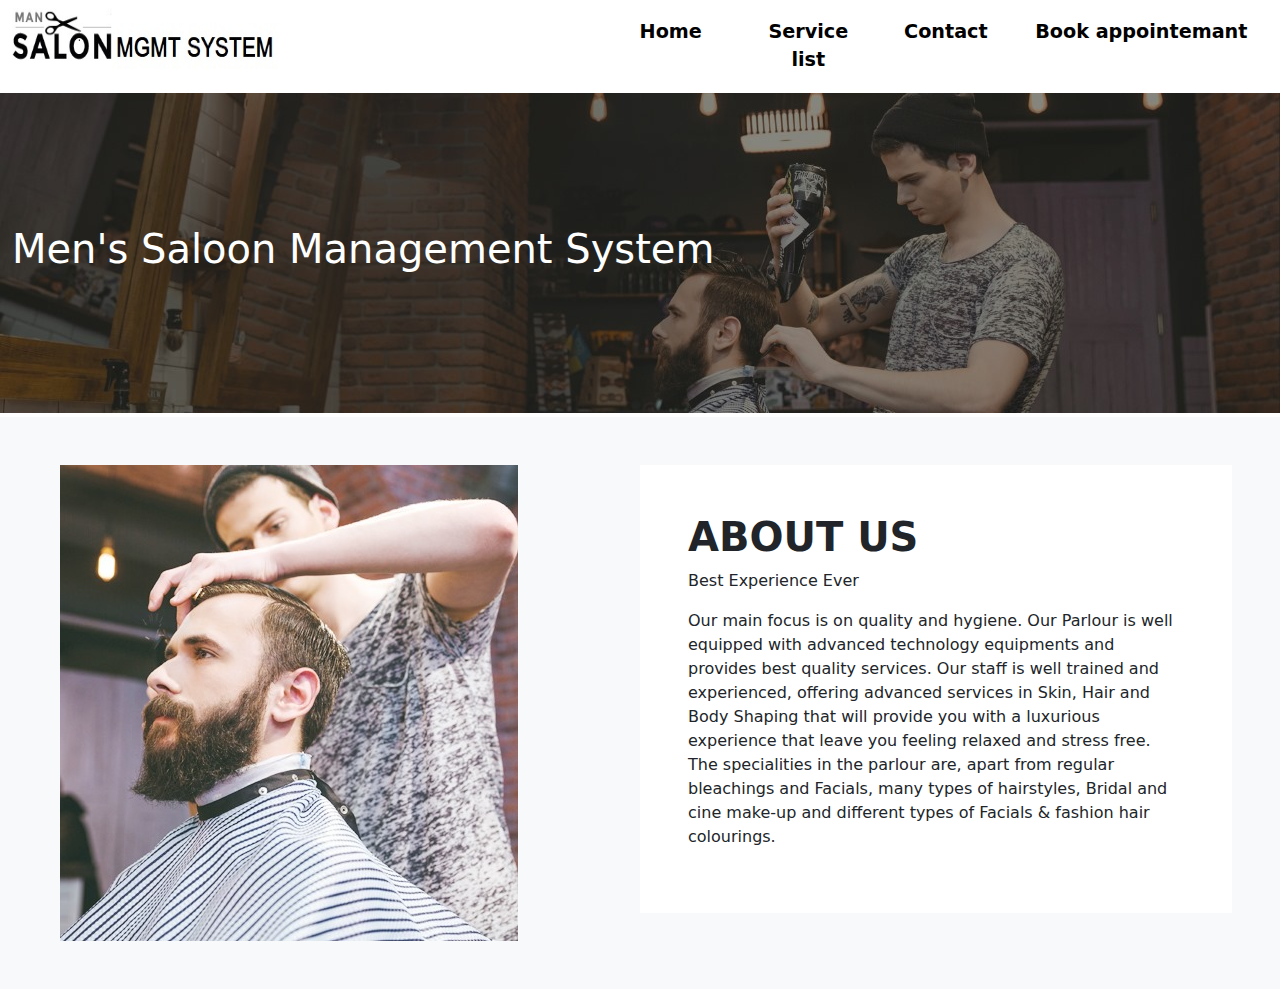
==== index.html @ 8c669050 "24-6-24" ====
<!DOCTYPE html>
<html lang="en">

<head>
    <title>Home</title>
    <meta charset="utf-8">
    <meta name="viewport" content="width=device-width, initial-scale=1">
    <link href="https://cdn.jsdelivr.net/npm/bootstrap@5.3.3/dist/css/bootstrap.min.css" rel="stylesheet">
    <script src="https://cdn.jsdelivr.net/npm/bootstrap@5.3.3/dist/js/bootstrap.bundle.min.js"></script>
    <link rel="stylesheet" href="home.css">
    <script src="https://ajax.googleapis.com/ajax/libs/jquery/3.7.1/jquery.min.js"></script>
    <link rel="stylesheet" href="https://cdn.jsdelivr.net/npm/bootstrap-icons@1.11.3/font/bootstrap-icons.min.css">
</head>

<body>
    <div class="custom-nav"></div>
    <div class="container-fluid">
        <div class="row">
            <div class="col-lg-12 align-items-center d-flex" id="section-1">
                <h1 id="header-h1">Men's Saloon Management System</h1>
            </div>
        </div>
        <div class="row bg-light mt-1 p-5">
            <div class="col-lg-6 ">
                <img src="about as.jpg">
            </div>
            <div class="bg-white col-lg-6 h-25 p-5 ">
                <h1 class="fw-bold">ABOUT US</h1>
                <p>Best Experience Ever</p>
                <p>
                    Our main focus is on quality and hygiene. Our Parlour is well equipped with advanced technology
                    equipments and provides best quality services. Our staff is well trained and experienced, offering
                    advanced services in Skin, Hair and Body Shaping that will provide you with a luxurious experience
                    that leave you feeling relaxed and stress free. The specialities in the parlour are, apart from
                    regular bleachings and Facials, many types of hairstyles, Bridal and cine make-up and different
                    types of Facials & fashion hair colourings.

                </p>
            </div>
        </div>
        <div class="footer"></div>
    </div>
</body>

</html>
<script>
    $(document).ready(function () {
        $(".custom-nav").load("nav.html")
    })
    $(document).ready(function(){
        $(".footer").load("footer.html")
    })
</script>
---- home.css ----
#section-1{
    background-image: url("hero.jpg");
    color: white;
    height: 25vw;
}
@media (max-width:428px)  and (max-height:926px){
    #section-1{
        background-size: 110vw 50vw;
        background-repeat: no-repeat;
        height: 50vw;
    }
    #header-h1{
        font-size: 5.5vw;
    }
    .col-lg-6>img{
        width: 90vw;
        margin-left: -0.9vw;
    }
}
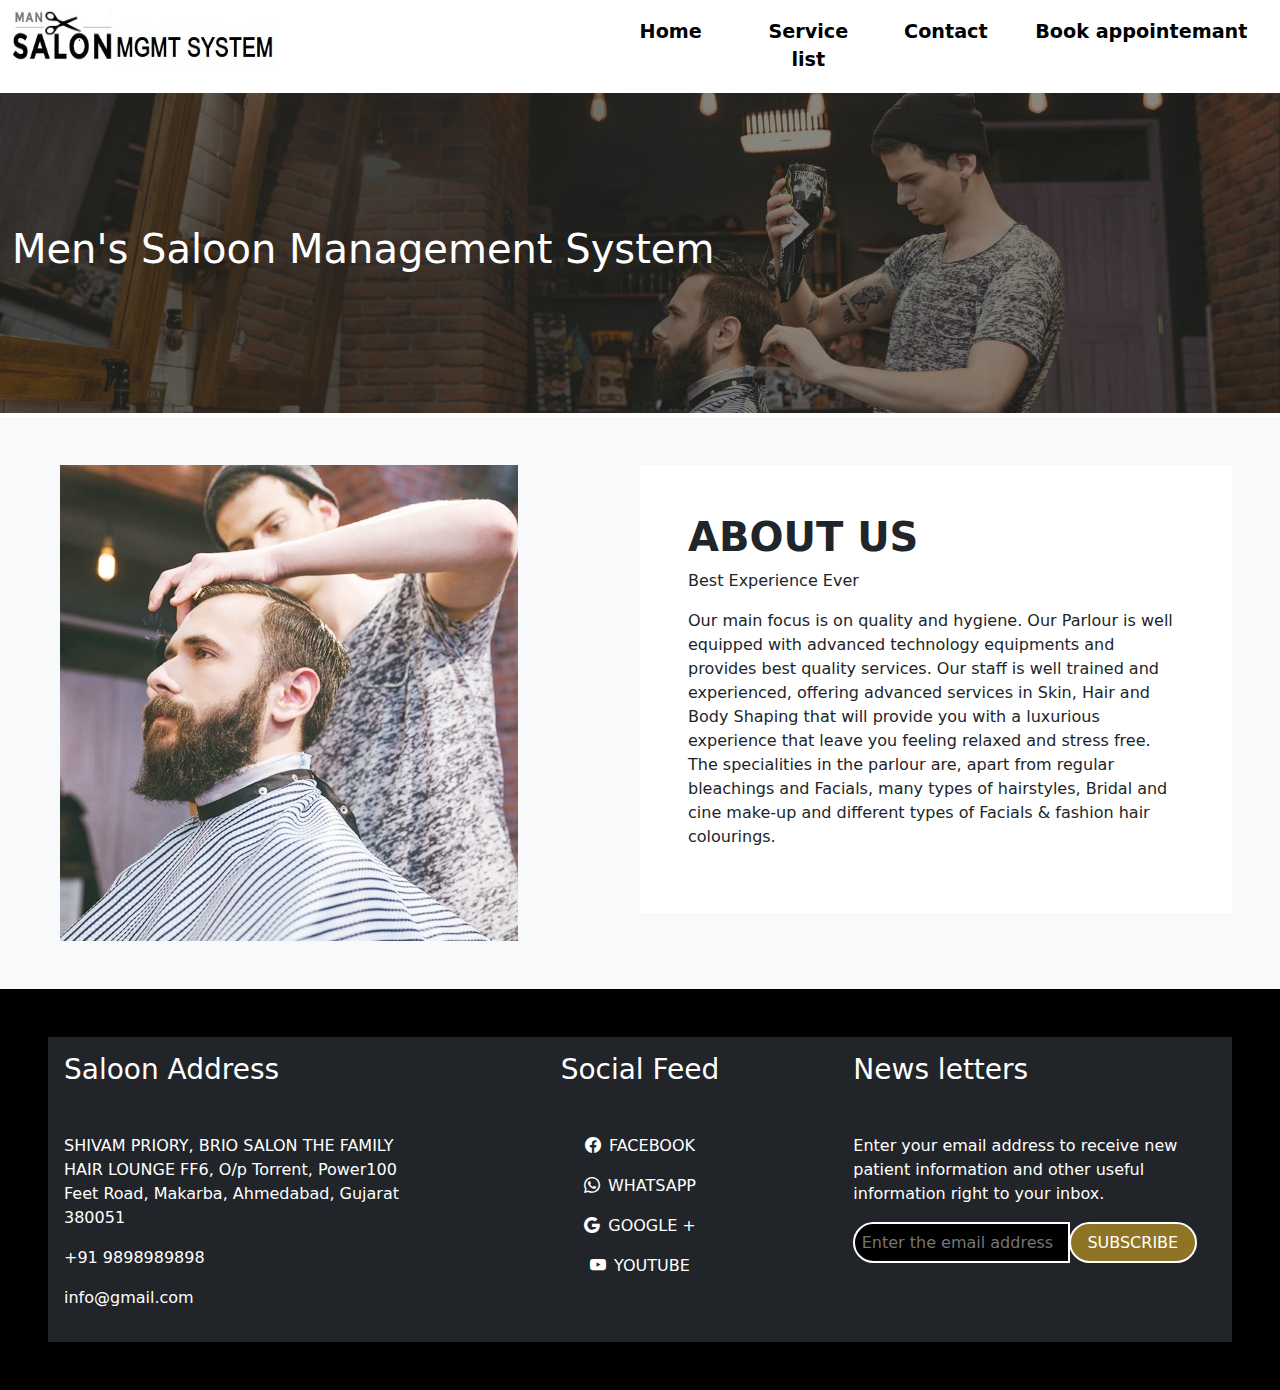
==== commit 46df15b4: "24-6-2024" ====
--- a/index.html
+++ b/index.html
@@ -48,6 +48,6 @@
         $(".custom-nav").load("nav.html")
     })
     $(document).ready(function(){
-        $(".footer").load("footer.html")
+        $(".footer").load("Footer.html")
     })
 </script>